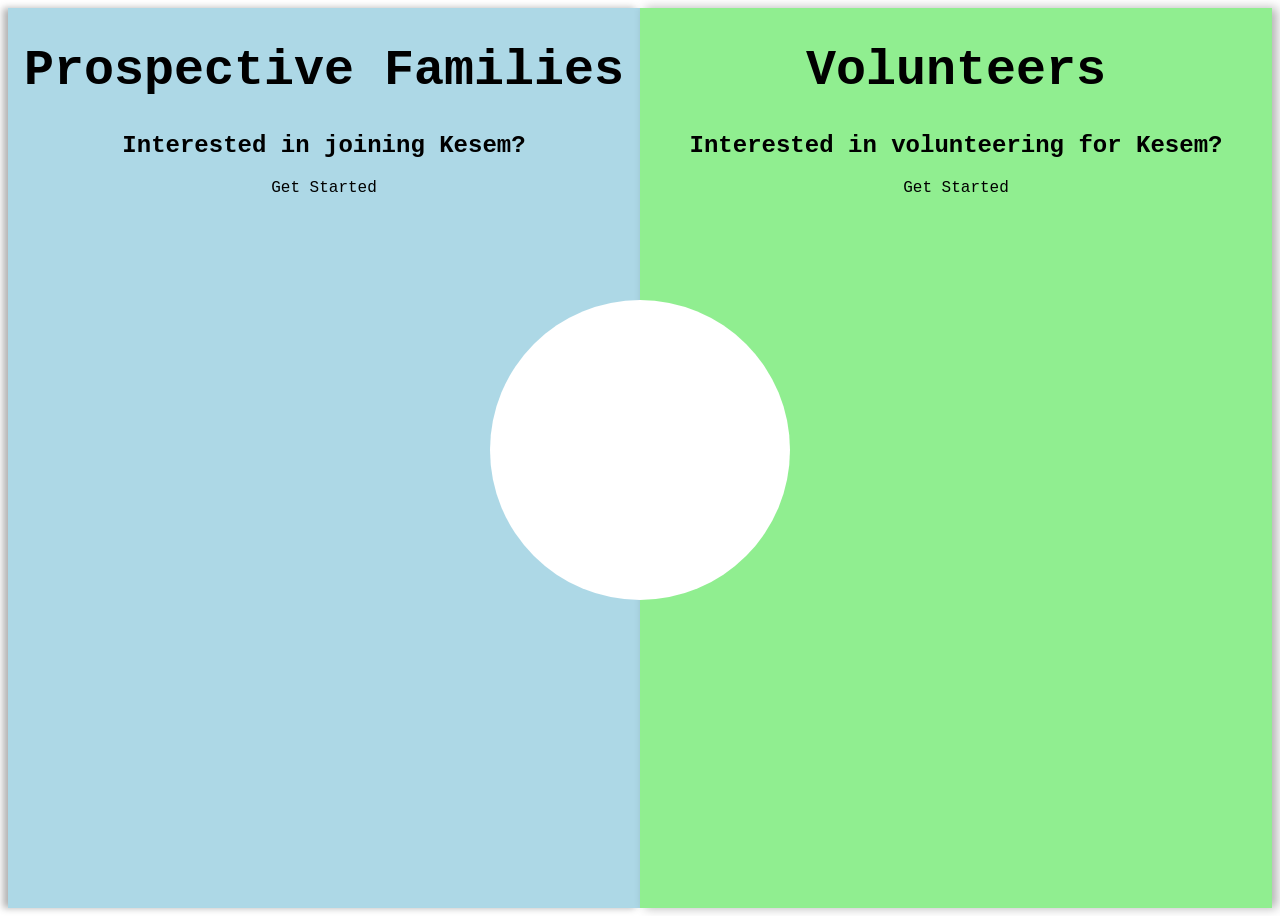
==== index.html @ 787ba07f "fixed images" ====
<!DOCTYPE html>
<html>
    <head>
        <title>Kesem at BU</title>
        <link rel="stylesheet" href="style.css">
    </head>
    <body>
        <div class="container">
            <img src="images/KesemK.svg" class="k">
            <div class="circle"></div>
            <div class="campers">
                <h1 style="font-size:50px;">Prospective Families</h1>
                <h2>Interested in joining Kesem?</h2>
                <p>Get Started</p>
            </div>

            <div class="volunteers">
                <h1 style="font-size:50px;">Volunteers</h1>
                <h2>Interested in volunteering for Kesem?</h2>
                <p>Get Started</p>
            </div>
        </div>
        <!--Sidebar once volunter/family is chosen:
            About us
            Donate
            Contact
        -->
    </body>
</html>
---- style.css ----
:root {
    /* Circle scales with the window: never larger than 400px, 30% of the width, or 60% of the height */
    --circle-size: min(300px, 30vw, 60vh);
}

.container {
    display: flex;
}

.campers {
    width: 50%;
    height: 100vh;
    background-color: lightblue;
    font-family:'Courier New', Courier, monospace;
    text-align: center;
    z-index: 1;
    transition: transform 0.2s ease-in-out;
    box-shadow: -5px 0px 7px rgba(0, 0, 0, 0.3);
}

.campers:hover {
    transform: scale(0.95);
}

.volunteers {
    width: 50%;
    height: 100vh;
    background-color: lightgreen;
    font-family:'Courier New', Courier, monospace;
    text-align: center;
    z-index: 1;
    transition: transform 0.2s ease-in-out;
    box-shadow: 5px 0px 10px rgba(0, 0, 0, 0.3);
    
}

.volunteers:hover {
    transform: scale(0.95);
}

.campers h1,
.volunteers h1 {
    font-size: clamp(20px, 3.5vw, 50px);
}

.campers h2,
.volunteers h2 {
    font-size: clamp(14px, 2vw, 24px);
}

.circle {
    width: var(--circle-size);
    height: var(--circle-size);
    background-color: white;
    border-radius: 50%;
    position: absolute;
    left: 50%;
    top: 50%;
    transform: translate(-50%, -50%);
    z-index: 2;
}

.k {
    width: calc(var(--circle-size) * 0.75);
    height: calc(var(--circle-size) * 0.75);
    position: absolute;
    left: 50%;
    top: 50%;
    transform: translate(-50%, -50%);
    z-index: 1;
}
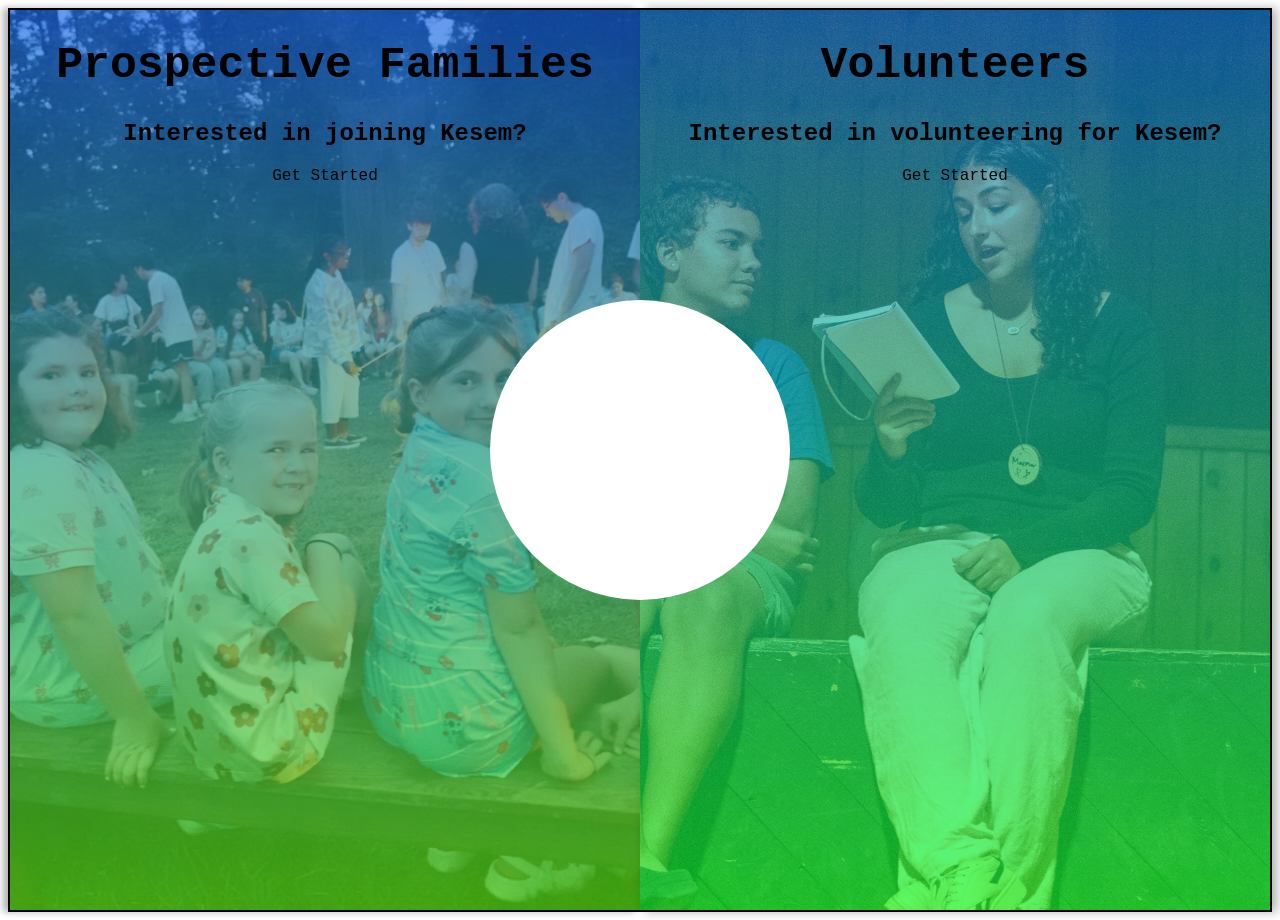
==== commit dc8eb3bf: "Merge pull request #2 from ansonysd/backgroundphotosforintropage BG Photo" ====
--- a/index.html
+++ b/index.html
@@ -9,17 +9,46 @@
             <img src="images/KesemK.svg" class="k">
             <div class="circle"></div>
             <div class="campers">
-                <h1 style="font-size:50px;">Prospective Families</h1>
+                <h1>Prospective Families</h1>
                 <h2>Interested in joining Kesem?</h2>
                 <p>Get Started</p>
             </div>
 
             <div class="volunteers">
-                <h1 style="font-size:50px;">Volunteers</h1>
+                <h1>Volunteers</h1>
                 <h2>Interested in volunteering for Kesem?</h2>
                 <p>Get Started</p>
             </div>
         </div>
+
+        <style>
+        .volunteers {
+        background-image:
+        linear-gradient(rgba(7, 136, 249, 0.6), rgba(0, 255, 47, 0.642)),
+        url(images/VolunteerSide.jpg);
+        background-repeat: no-repeat;
+        background-size: cover;
+        background-position: right center;
+        }
+        .campers {
+        background-image:
+        linear-gradient(rgba(8, 92, 236, 0.6), rgba(86, 243, 1, 0.6)),
+        url(images/CamperSide.JPG);
+        background-repeat: no-repeat;
+        background-size: cover;
+        background-position: center;
+        }
+        .volunteers {
+        border-top: 2.5px solid black;
+        border-right: 2.5px solid black;
+        border-bottom: 2.5px solid black;
+        }
+        .campers{
+        border-left: 2.5px solid black;
+        border-top: 2.5px solid black;
+        border-bottom: 2.5px solid black;
+        }
+        </style>
         <!--Sidebar once volunter/family is chosen:
             About us
             Donate
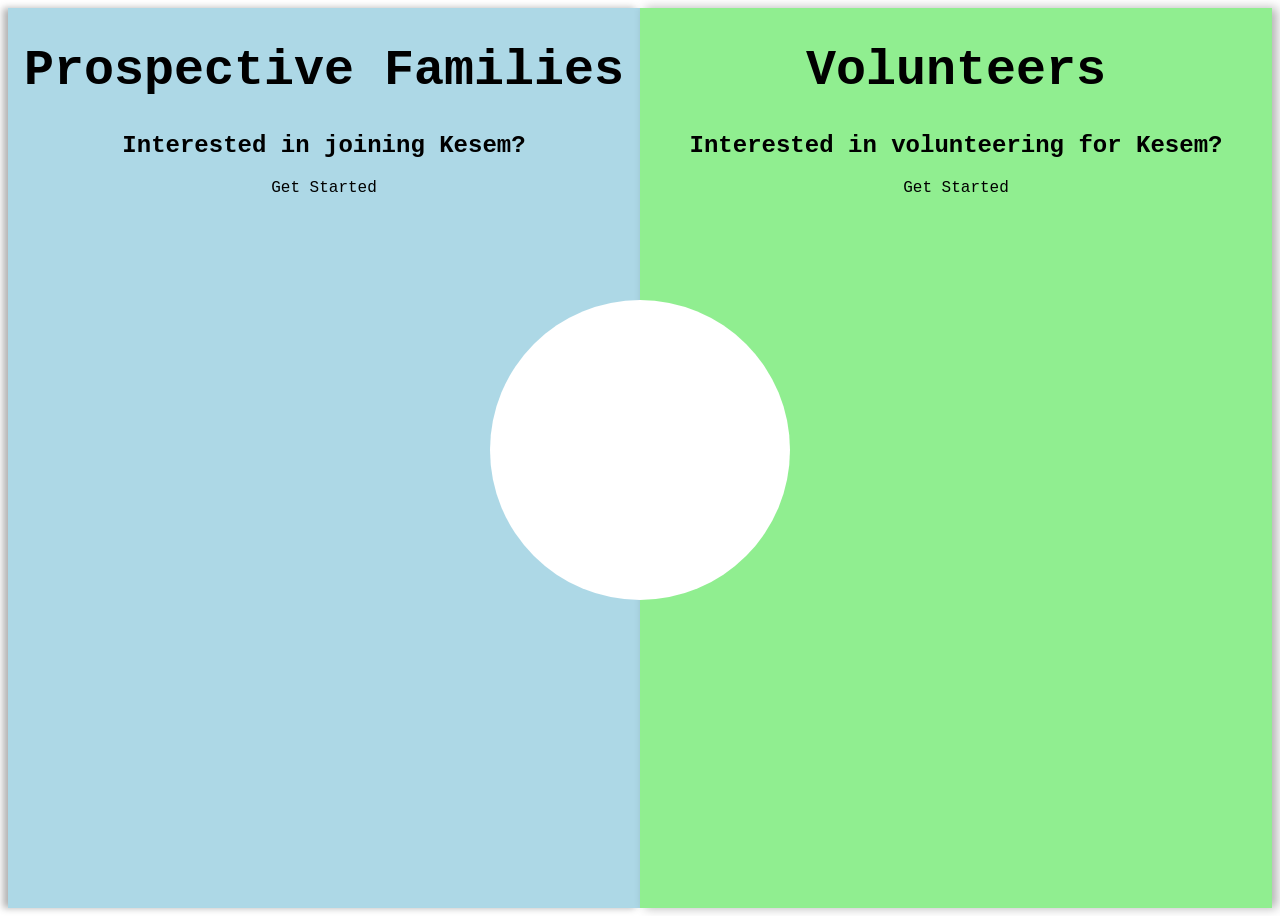
==== commit c0a4fe18: "FIXED IMAGES" ====
--- a/index.html
+++ b/index.html
@@ -9,46 +9,17 @@
             <img src="images/KesemK.svg" class="k">
             <div class="circle"></div>
             <div class="campers">
-                <h1>Prospective Families</h1>
+                <h1 style="font-size:50px;">Prospective Families</h1>
                 <h2>Interested in joining Kesem?</h2>
                 <p>Get Started</p>
             </div>
 
             <div class="volunteers">
-                <h1>Volunteers</h1>
+                <h1 style="font-size:50px;">Volunteers</h1>
                 <h2>Interested in volunteering for Kesem?</h2>
                 <p>Get Started</p>
             </div>
         </div>
-
-        <style>
-        .volunteers {
-        background-image:
-        linear-gradient(rgba(7, 136, 249, 0.6), rgba(0, 255, 47, 0.642)),
-        url(images/VolunteerSide.jpg);
-        background-repeat: no-repeat;
-        background-size: cover;
-        background-position: right center;
-        }
-        .campers {
-        background-image:
-        linear-gradient(rgba(8, 92, 236, 0.6), rgba(86, 243, 1, 0.6)),
-        url(images/CamperSide.JPG);
-        background-repeat: no-repeat;
-        background-size: cover;
-        background-position: center;
-        }
-        .volunteers {
-        border-top: 2.5px solid black;
-        border-right: 2.5px solid black;
-        border-bottom: 2.5px solid black;
-        }
-        .campers{
-        border-left: 2.5px solid black;
-        border-top: 2.5px solid black;
-        border-bottom: 2.5px solid black;
-        }
-        </style>
         <!--Sidebar once volunter/family is chosen:
             About us
             Donate
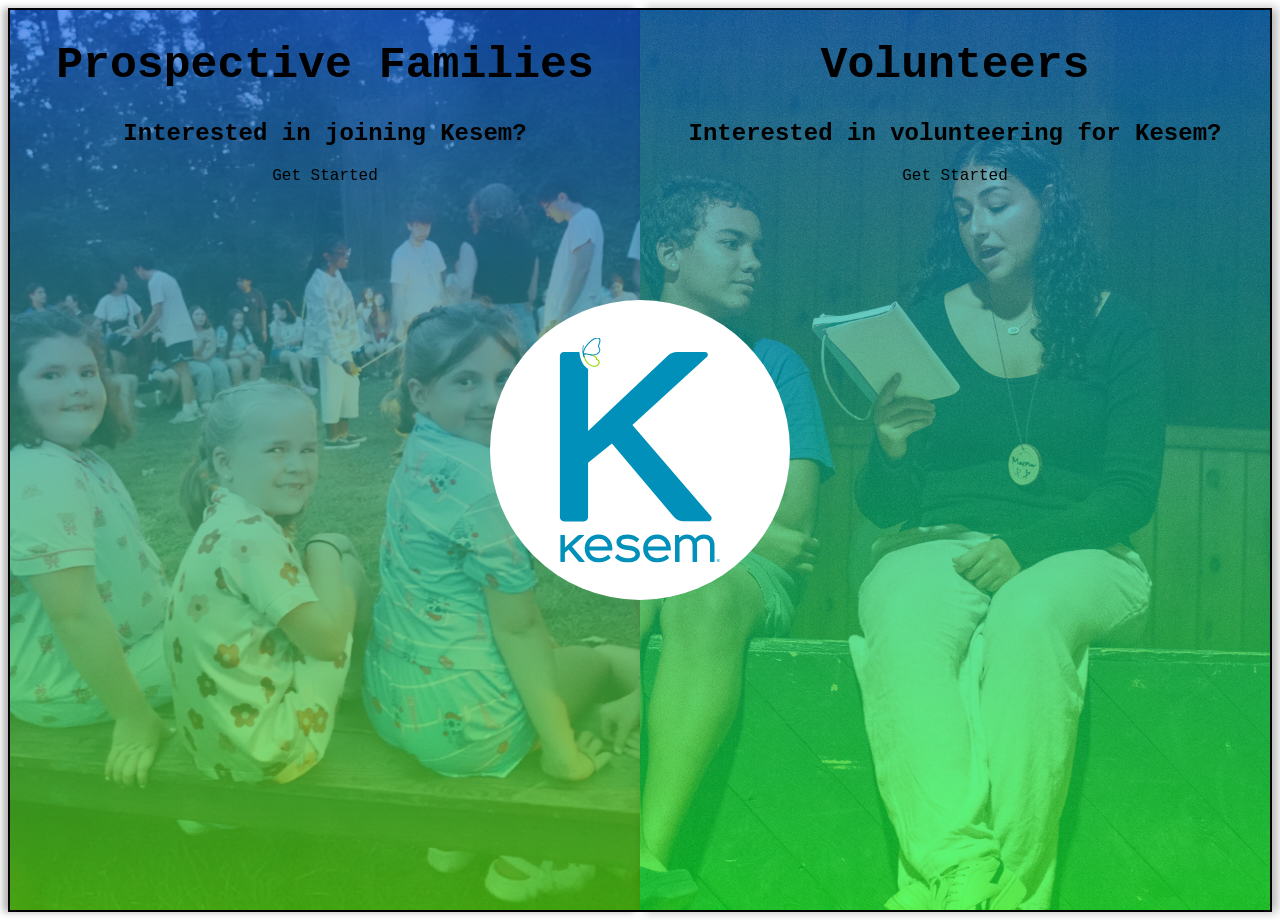
==== commit 72ba9e33: "Bug FIx K logo in the middle wasn't appearing, simple fix of Z index" ====
--- a/index.html
+++ b/index.html
@@ -6,20 +6,49 @@
     </head>
     <body>
         <div class="container">
-            <img src="images/KesemK.svg" class="k">
+            <img src="images/KesemK.svg" class="k"> 
             <div class="circle"></div>
             <div class="campers">
-                <h1 style="font-size:50px;">Prospective Families</h1>
+                <h1>Prospective Families</h1>
                 <h2>Interested in joining Kesem?</h2>
                 <p>Get Started</p>
             </div>
 
             <div class="volunteers">
-                <h1 style="font-size:50px;">Volunteers</h1>
+                <h1>Volunteers</h1>
                 <h2>Interested in volunteering for Kesem?</h2>
                 <p>Get Started</p>
             </div>
         </div>
+
+        <style>
+        .volunteers {
+        background-image:
+        linear-gradient(rgba(7, 136, 249, 0.6), rgba(0, 255, 47, 0.642)),
+        url(images/VolunteerSide.jpg);
+        background-repeat: no-repeat;
+        background-size: cover;
+        background-position: right center;
+        }
+        .campers {
+        background-image:
+        linear-gradient(rgba(8, 92, 236, 0.6), rgba(86, 243, 1, 0.6)),
+        url(images/CamperSide.JPG);
+        background-repeat: no-repeat;
+        background-size: cover;
+        background-position: center;
+        }
+        .volunteers {
+        border-top: 2.5px solid black;
+        border-right: 2.5px solid black;
+        border-bottom: 2.5px solid black;
+        }
+        .campers{
+        border-left: 2.5px solid black;
+        border-top: 2.5px solid black;
+        border-bottom: 2.5px solid black;
+        }
+        </style>
         <!--Sidebar once volunter/family is chosen:
             About us
             Donate
--- a/style.css
+++ b/style.css
@@ -67,5 +67,5 @@
     left: 50%;
     top: 50%;
     transform: translate(-50%, -50%);
-    z-index: 1;
+    z-index: 3;
 }
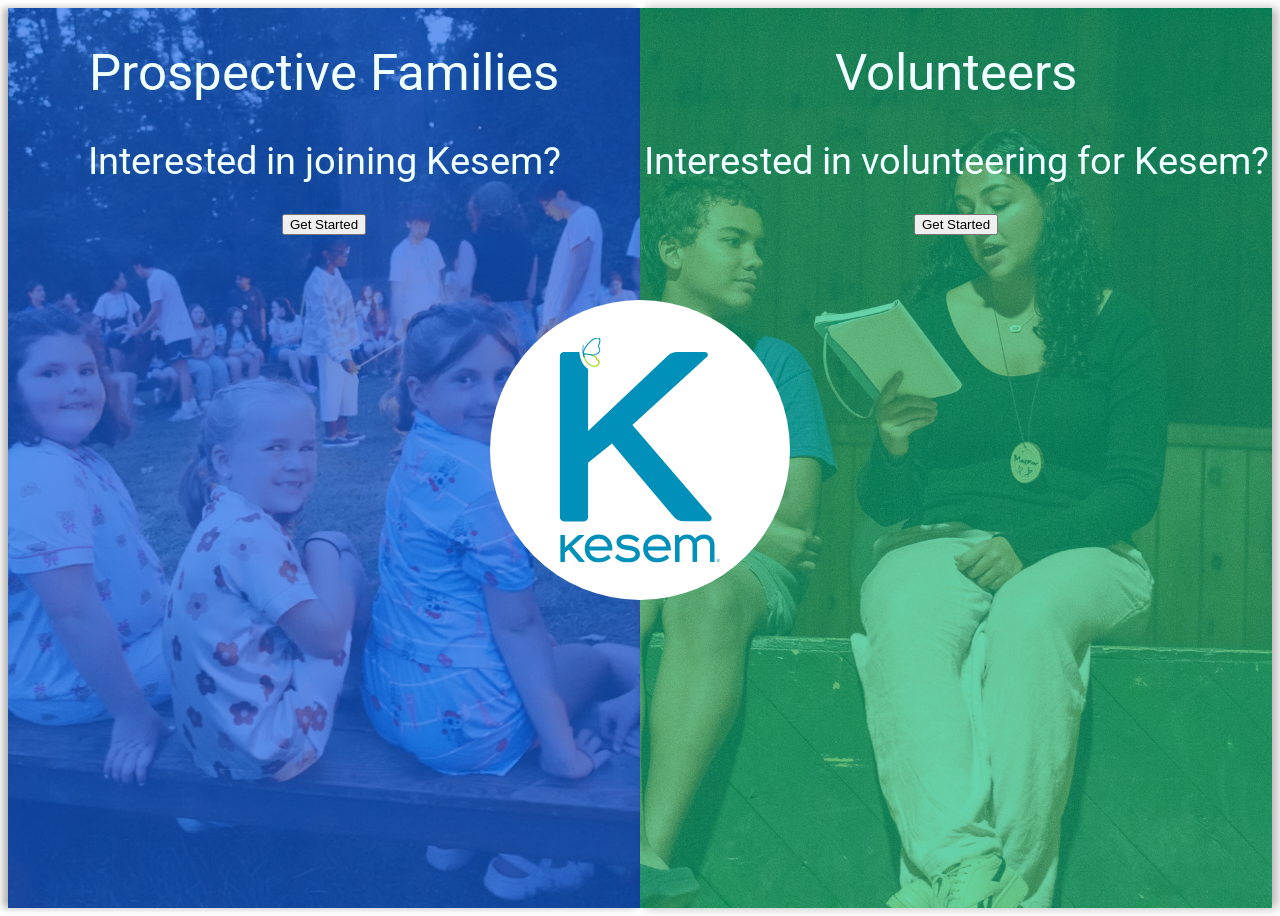
==== commit 10161b87: "new intro page" ====
--- a/index.html
+++ b/index.html
@@ -1,30 +1,35 @@
 <!DOCTYPE html>
 <html>
     <head>
+        <meta charset="UTF-8">
+        <meta name="viewport" content="width=device-width, initial-scale=1.0">
         <title>Kesem at BU</title>
         <link rel="stylesheet" href="style.css">
+        <link rel="preconnect" href="https://fonts.googleapis.com">
+        <link rel="preconnect" href="https://gstatic.com" crossorigin>
+        <link href="https://fonts.googleapis.com/css2?family=Roboto:wght@400;700&display=swap" rel="stylesheet">
     </head>
     <body>
         <div class="container">
-            <img src="images/KesemK.svg" class="k"> 
+            <img src="images/KesemK.svg" class="k">
             <div class="circle"></div>
             <div class="campers">
                 <h1>Prospective Families</h1>
                 <h2>Interested in joining Kesem?</h2>
-                <p>Get Started</p>
+                <button type="button">Get Started</button>
             </div>
 
             <div class="volunteers">
                 <h1>Volunteers</h1>
                 <h2>Interested in volunteering for Kesem?</h2>
-                <p>Get Started</p>
+                <button type="button">Get Started</button>
             </div>
         </div>
 
         <style>
         .volunteers {
         background-image:
-        linear-gradient(rgba(7, 136, 249, 0.6), rgba(0, 255, 47, 0.642)),
+        linear-gradient(rgba(0, 193, 137, 0.6), rgba(0, 193, 137, 0.6)),
         url(images/VolunteerSide.jpg);
         background-repeat: no-repeat;
         background-size: cover;
@@ -32,21 +37,11 @@
         }
         .campers {
         background-image:
-        linear-gradient(rgba(8, 92, 236, 0.6), rgba(86, 243, 1, 0.6)),
+        linear-gradient(rgba(8, 92, 236, 0.6), rgba(8, 92, 236, 0.6)),
         url(images/CamperSide.JPG);
         background-repeat: no-repeat;
         background-size: cover;
         background-position: center;
-        }
-        .volunteers {
-        border-top: 2.5px solid black;
-        border-right: 2.5px solid black;
-        border-bottom: 2.5px solid black;
-        }
-        .campers{
-        border-left: 2.5px solid black;
-        border-top: 2.5px solid black;
-        border-bottom: 2.5px solid black;
         }
         </style>
         <!--Sidebar once volunter/family is chosen:
--- a/style.css
+++ b/style.css
@@ -11,7 +11,8 @@
     width: 50%;
     height: 100vh;
     background-color: lightblue;
-    font-family:'Courier New', Courier, monospace;
+    font-family:'Roboto', sans-serif;
+    color:azure;
     text-align: center;
     z-index: 1;
     transition: transform 0.2s ease-in-out;
@@ -26,11 +27,12 @@
     width: 50%;
     height: 100vh;
     background-color: lightgreen;
-    font-family:'Courier New', Courier, monospace;
+    font-family:'Roboto', sans-serif;
     text-align: center;
     z-index: 1;
     transition: transform 0.2s ease-in-out;
     box-shadow: 5px 0px 10px rgba(0, 0, 0, 0.3);
+    color:azure;
     
 }
 
@@ -40,12 +42,14 @@
 
 .campers h1,
 .volunteers h1 {
-    font-size: clamp(20px, 3.5vw, 50px);
+    font-weight: normal;
+    font-size: clamp(30px, 4vw, 100px);
 }
 
 .campers h2,
 .volunteers h2 {
-    font-size: clamp(14px, 2vw, 24px);
+    font-weight: normal;
+    font-size: clamp(24px, 3vw, 40px);
 }
 
 .circle {
@@ -67,5 +71,5 @@
     left: 50%;
     top: 50%;
     transform: translate(-50%, -50%);
-    z-index: 3;
+    z-index: 5;
 }
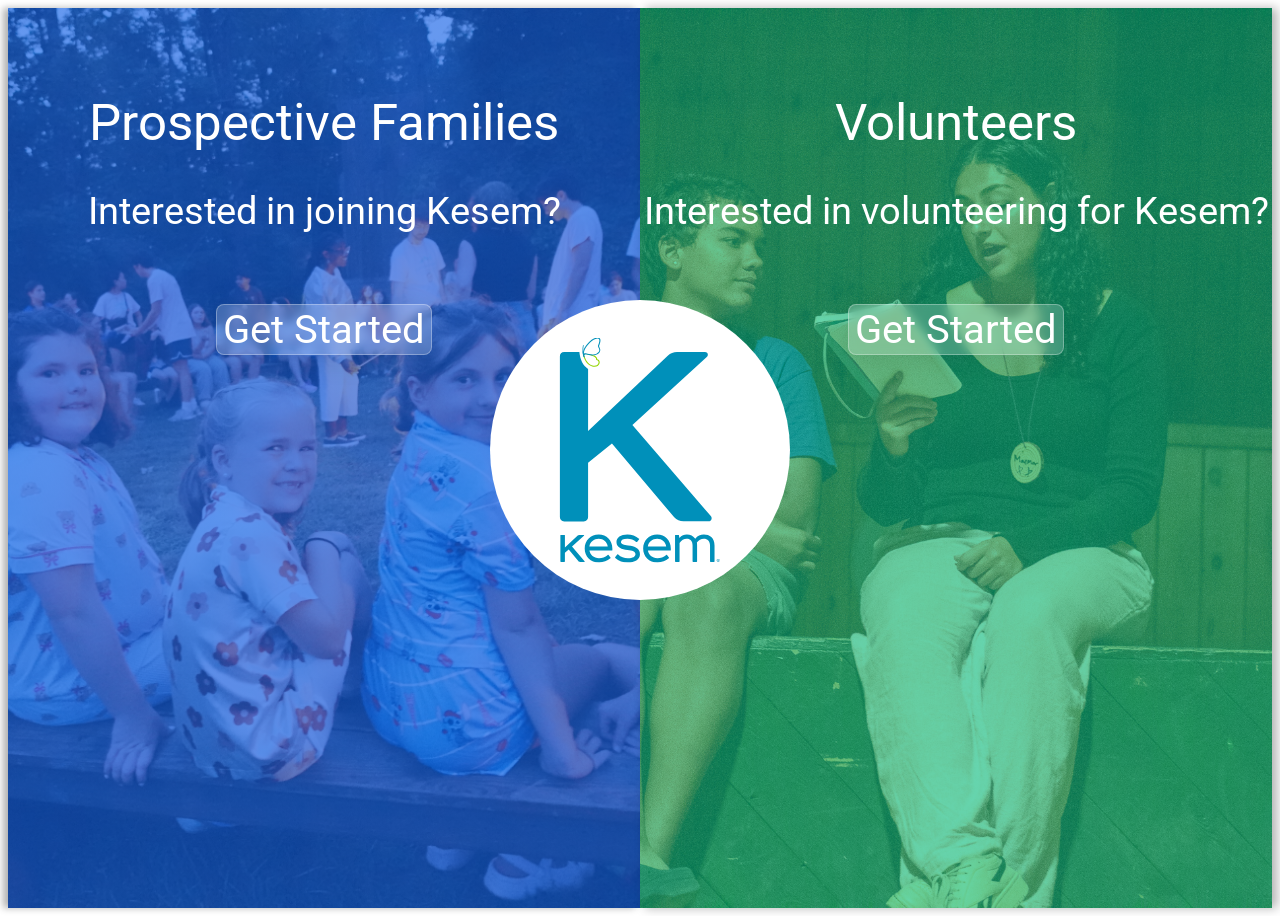
==== commit e0e35091: "hyperlink" ====
--- a/index.html
+++ b/index.html
@@ -16,13 +16,17 @@
             <div class="campers">
                 <h1>Prospective Families</h1>
                 <h2>Interested in joining Kesem?</h2>
-                <button type="button">Get Started</button>
+                <a href="prospectivefamilies.html">
+                    <button type="button">Get Started</button>
+                </a>
             </div>
 
             <div class="volunteers">
                 <h1>Volunteers</h1>
                 <h2>Interested in volunteering for Kesem?</h2>
-                <button type="button">Get Started</button>
+                <a href="volunteers.html">
+                    <button type="button">Get Started</button>
+                </a>
             </div>
         </div>
 
--- a/style.css
+++ b/style.css
@@ -1,6 +1,6 @@
 :root {
-    /* Circle scales with the window: never larger than 400px, 30% of the width, or 60% of the height */
     --circle-size: min(300px, 30vw, 60vh);
+    --font: 'Roboto', sans-serif;   
 }
 
 .container {
@@ -8,11 +8,13 @@
 }
 
 .campers {
+    box-sizing: border-box;
+    padding-top: 50px;
     width: 50%;
     height: 100vh;
     background-color: lightblue;
-    font-family:'Roboto', sans-serif;
-    color:azure;
+    font-family: var(--font);
+    color:white;
     text-align: center;
     z-index: 1;
     transition: transform 0.2s ease-in-out;
@@ -24,15 +26,17 @@
 }
 
 .volunteers {
+    box-sizing: border-box;
+    padding-top: 50px;
     width: 50%;
     height: 100vh;
     background-color: lightgreen;
-    font-family:'Roboto', sans-serif;
+    font-family: var(--font);
     text-align: center;
     z-index: 1;
     transition: transform 0.2s ease-in-out;
     box-shadow: 5px 0px 10px rgba(0, 0, 0, 0.3);
-    color:azure;
+    color:white;
     
 }
 
@@ -73,3 +77,21 @@
     transform: translate(-50%, -50%);
     z-index: 5;
 }
+
+button {
+    margin-top: 40px;
+    font-family: var(--font);
+    font-size: 40px;
+    color: white;
+    background: rgba(255, 255, 255, 0.2);
+    border-radius: 8px;
+    box-shadow: 0 4px 30px rgba(0, 0, 0, 0.1);
+    backdrop-filter: blur(5px);
+    border: 1px solid rgba(255, 255, 255, 0.3);
+}
+
+button:hover {
+    background: rgba(255, 255, 255, 0.4);
+    transform: scale(1.2);
+    box-shadow: 0 8px 25px rgba(0, 0, 0, 0.2);
+}
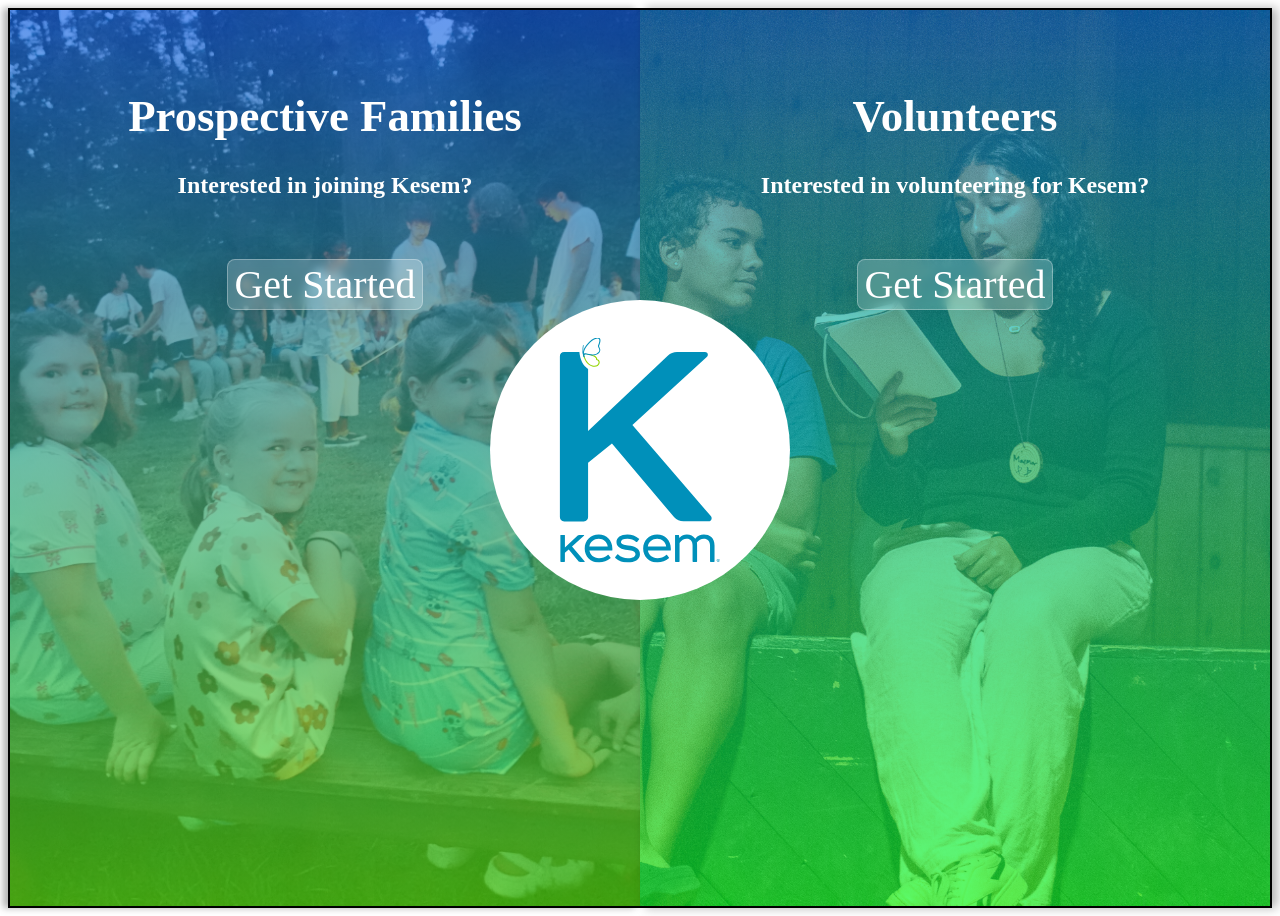
==== commit 604d6913: "Merge branch 'main' into intropage" ====
--- a/index.html
+++ b/index.html
@@ -11,7 +11,7 @@
     </head>
     <body>
         <div class="container">
-            <img src="images/KesemK.svg" class="k">
+            <img src="images/KesemK.svg" class="k"> 
             <div class="circle"></div>
             <div class="campers">
                 <h1>Prospective Families</h1>
@@ -33,7 +33,7 @@
         <style>
         .volunteers {
         background-image:
-        linear-gradient(rgba(0, 193, 137, 0.6), rgba(0, 193, 137, 0.6)),
+        linear-gradient(rgba(7, 136, 249, 0.6), rgba(0, 255, 47, 0.642)),
         url(images/VolunteerSide.jpg);
         background-repeat: no-repeat;
         background-size: cover;
@@ -41,11 +41,21 @@
         }
         .campers {
         background-image:
-        linear-gradient(rgba(8, 92, 236, 0.6), rgba(8, 92, 236, 0.6)),
+        linear-gradient(rgba(8, 92, 236, 0.6), rgba(86, 243, 1, 0.6)),
         url(images/CamperSide.JPG);
         background-repeat: no-repeat;
         background-size: cover;
         background-position: center;
+        }
+        .volunteers {
+        border-top: 2.5px solid black;
+        border-right: 2.5px solid black;
+        border-bottom: 2.5px solid black;
+        }
+        .campers{
+        border-left: 2.5px solid black;
+        border-top: 2.5px solid black;
+        border-bottom: 2.5px solid black;
         }
         </style>
         <!--Sidebar once volunter/family is chosen:
--- a/style.css
+++ b/style.css
@@ -1,6 +1,6 @@
 :root {
+    /* Circle scales with the window: never larger than 400px, 30% of the width, or 60% of the height */
     --circle-size: min(300px, 30vw, 60vh);
-    --font: 'Roboto', sans-serif;   
 }
 
 .container {
@@ -46,14 +46,12 @@
 
 .campers h1,
 .volunteers h1 {
-    font-weight: normal;
-    font-size: clamp(30px, 4vw, 100px);
+    font-size: clamp(20px, 3.5vw, 50px);
 }
 
 .campers h2,
 .volunteers h2 {
-    font-weight: normal;
-    font-size: clamp(24px, 3vw, 40px);
+    font-size: clamp(14px, 2vw, 24px);
 }
 
 .circle {
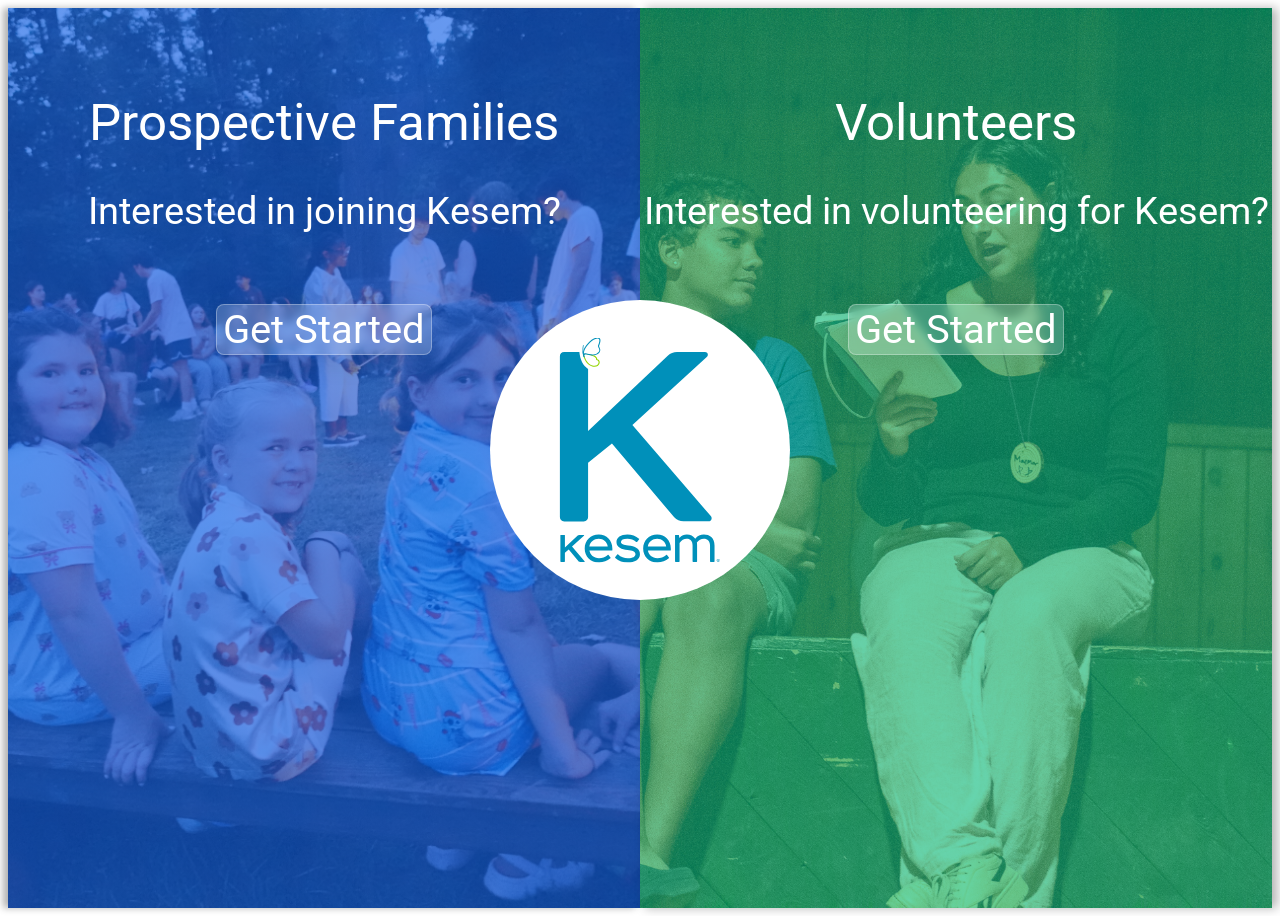
==== commit b1f0e8e7: "Update index.html" ====
--- a/index.html
+++ b/index.html
@@ -6,12 +6,12 @@
         <title>Kesem at BU</title>
         <link rel="stylesheet" href="style.css">
         <link rel="preconnect" href="https://fonts.googleapis.com">
-        <link rel="preconnect" href="https://gstatic.com" crossorigin>
+        <link rel="preconnect" href="https://gstatic.com/" crossorigin>
         <link href="https://fonts.googleapis.com/css2?family=Roboto:wght@400;700&display=swap" rel="stylesheet">
     </head>
     <body>
         <div class="container">
-            <img src="images/KesemK.svg" class="k"> 
+            <img src="images/KesemK.svg" class="k">
             <div class="circle"></div>
             <div class="campers">
                 <h1>Prospective Families</h1>
@@ -33,7 +33,7 @@
         <style>
         .volunteers {
         background-image:
-        linear-gradient(rgba(7, 136, 249, 0.6), rgba(0, 255, 47, 0.642)),
+        linear-gradient(rgba(0, 193, 137, 0.6), rgba(0, 193, 137, 0.6)),
         url(images/VolunteerSide.jpg);
         background-repeat: no-repeat;
         background-size: cover;
@@ -41,21 +41,11 @@
         }
         .campers {
         background-image:
-        linear-gradient(rgba(8, 92, 236, 0.6), rgba(86, 243, 1, 0.6)),
+        linear-gradient(rgba(8, 92, 236, 0.6), rgba(8, 92, 236, 0.6)),
         url(images/CamperSide.JPG);
         background-repeat: no-repeat;
         background-size: cover;
         background-position: center;
-        }
-        .volunteers {
-        border-top: 2.5px solid black;
-        border-right: 2.5px solid black;
-        border-bottom: 2.5px solid black;
-        }
-        .campers{
-        border-left: 2.5px solid black;
-        border-top: 2.5px solid black;
-        border-bottom: 2.5px solid black;
         }
         </style>
         <!--Sidebar once volunter/family is chosen:
--- a/style.css
+++ b/style.css
@@ -1,6 +1,6 @@
 :root {
-    /* Circle scales with the window: never larger than 400px, 30% of the width, or 60% of the height */
     --circle-size: min(300px, 30vw, 60vh);
+    --font: 'Roboto', sans-serif;   
 }
 
 .container {
@@ -46,12 +46,14 @@
 
 .campers h1,
 .volunteers h1 {
-    font-size: clamp(20px, 3.5vw, 50px);
+    font-weight: normal;
+    font-size: clamp(30px, 4vw, 100px);
 }
 
 .campers h2,
 .volunteers h2 {
-    font-size: clamp(14px, 2vw, 24px);
+    font-weight: normal;
+    font-size: clamp(24px, 3vw, 40px);
 }
 
 .circle {
